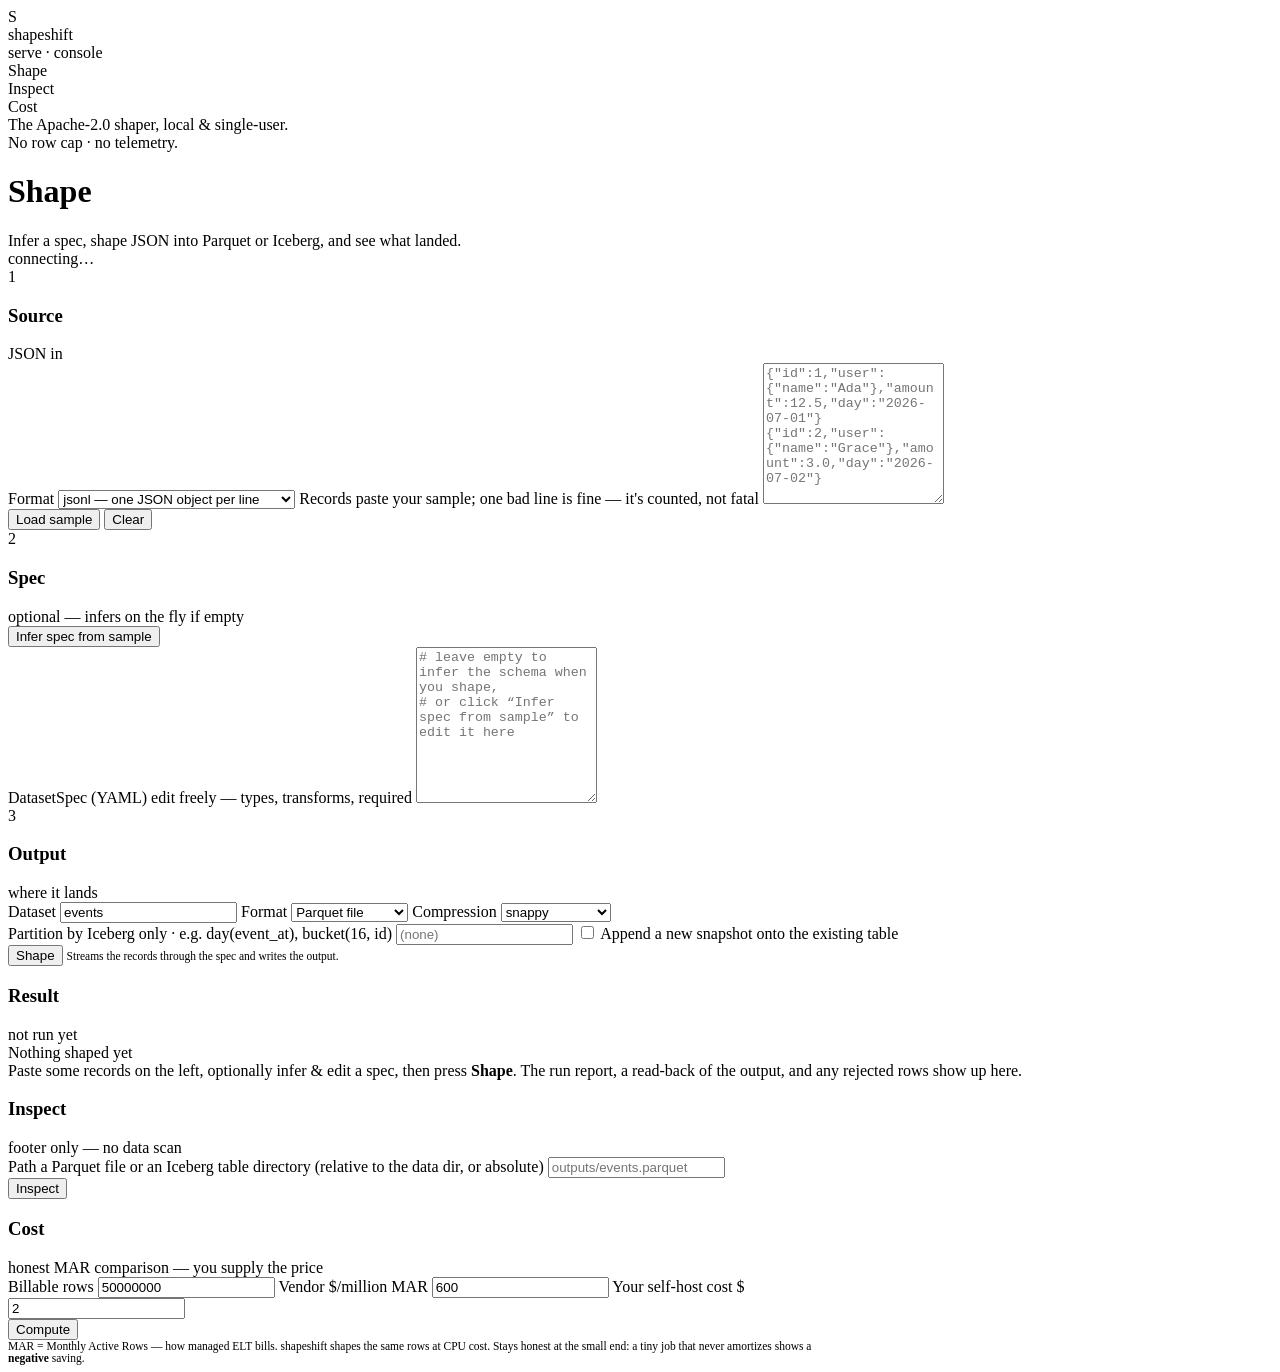
==== shapeshift-serve/ui/index.html @ a7e0b2db "sync: mirror from monorepo @ 4f60cb99 (shapeshift-oss-v0.1.1)" ====
<!DOCTYPE html>
<html lang="en">
<head>
  <meta charset="utf-8" />
  <meta name="viewport" content="width=device-width, initial-scale=1" />
  <title>shapeshift · console</title>
  <link rel="icon" href="data:image/svg+xml,<svg xmlns='http://www.w3.org/2000/svg' viewBox='0 0 32 32'><rect width='32' height='32' rx='7' fill='%234f8cff'/><text x='16' y='23' font-size='20' font-family='monospace' font-weight='bold' text-anchor='middle' fill='white'>S</text></svg>" />
  <link rel="stylesheet" href="/styles.css" />
</head>
<body>
  <div class="app">
    <!-- Sidebar -->
    <aside class="sidebar">
      <div class="brand">
        <div class="brand-mark">S</div>
        <div>
          <div class="brand-name">shapeshift</div>
          <div class="brand-sub">serve · console</div>
        </div>
      </div>
      <div class="nav-item active" data-view="shape"><span class="dot"></span> Shape</div>
      <div class="nav-item" data-view="inspect"><span class="dot"></span> Inspect</div>
      <div class="nav-item" data-view="cost"><span class="dot"></span> Cost</div>
      <div class="nav-spacer"></div>
      <div class="nav-foot">
        The Apache-2.0 shaper, local &amp; single-user.<br />No row cap · no telemetry.
      </div>
    </aside>

    <!-- Main -->
    <main class="main">
      <div class="topbar">
        <div>
          <h1 id="view-title">Shape</h1>
          <div class="sub" id="view-sub">Infer a spec, shape JSON into Parquet or Iceberg, and see what landed.</div>
        </div>
        <span class="badge" id="health-pill"><span class="dot"></span> connecting…</span>
      </div>

      <div class="content">

        <!-- ============ SHAPE ============ -->
        <section class="view active" id="view-shape">
          <div class="cols">
            <!-- left: inputs -->
            <div class="stack">
              <div class="card">
                <div class="card-head"><span class="step-n">1</span><h3>Source</h3><span class="hint">JSON in</span></div>
                <div class="card-body">
                  <label class="field">
                    <span class="lh">Format</span>
                    <select class="ctrl" id="src-format">
                      <option value="jsonl">jsonl — one JSON object per line</option>
                      <option value="json-array">json-array — a single top-level array</option>
                    </select>
                  </label>
                  <label class="field">
                    <span class="lh">Records <span class="note">paste your sample; one bad line is fine — it's counted, not fatal</span></span>
                    <textarea class="ctrl" id="src-input" rows="9" placeholder='{"id":1,"user":{"name":"Ada"},"amount":12.5,"day":"2026-07-01"}
{"id":2,"user":{"name":"Grace"},"amount":3.0,"day":"2026-07-02"}'></textarea>
                  </label>
                  <div class="btn-row">
                    <button class="btn sm ghost" id="btn-sample">Load sample</button>
                    <button class="btn sm ghost" id="btn-clear-input">Clear</button>
                  </div>
                </div>
              </div>

              <div class="card">
                <div class="card-head"><span class="step-n">2</span><h3>Spec</h3><span class="hint">optional — infers on the fly if empty</span></div>
                <div class="card-body">
                  <div class="btn-row">
                    <button class="btn sm" id="btn-infer">Infer spec from sample</button>
                    <span class="badge" id="infer-note" style="display:none"></span>
                  </div>
                  <label class="field">
                    <span class="lh">DatasetSpec (YAML) <span class="note">edit freely — types, transforms, required</span></span>
                    <textarea class="ctrl" id="spec-yaml" rows="10" placeholder="# leave empty to infer the schema when you shape,
# or click “Infer spec from sample” to edit it here"></textarea>
                  </label>
                </div>
              </div>

              <div class="card">
                <div class="card-head"><span class="step-n">3</span><h3>Output</h3><span class="hint">where it lands</span></div>
                <div class="card-body">
                  <div class="row">
                    <label class="field">
                      <span class="lh">Dataset</span>
                      <input class="ctrl mono-input" id="out-dataset" value="events" />
                    </label>
                    <label class="field">
                      <span class="lh">Format</span>
                      <select class="ctrl" id="out-format">
                        <option value="parquet">Parquet file</option>
                        <option value="iceberg">Iceberg v2 table</option>
                      </select>
                    </label>
                    <label class="field">
                      <span class="lh">Compression</span>
                      <select class="ctrl" id="out-compression">
                        <option value="snappy">snappy</option>
                        <option value="uncompressed">uncompressed</option>
                      </select>
                    </label>
                  </div>
                  <div id="iceberg-opts" class="stack hidden" style="gap:13px">
                    <label class="field">
                      <span class="lh">Partition by <span class="note">Iceberg only · e.g. day(event_at), bucket(16, id)</span></span>
                      <input class="ctrl mono-input" id="out-partition" placeholder="(none)" />
                    </label>
                    <label class="switch"><input type="checkbox" id="out-append" /><span class="track"></span> Append a new snapshot onto the existing table</label>
                  </div>
                  <div class="btn-row">
                    <button class="btn primary" id="btn-shape">Shape</button>
                    <span class="note" style="font-size:11.5px;color:var(--eg-faint)">Streams the records through the spec and writes the output.</span>
                  </div>
                </div>
              </div>
            </div>

            <!-- right: results -->
            <div class="stack">
              <div class="card">
                <div class="card-head"><h3>Result</h3><span class="hint" id="result-hint">not run yet</span></div>
                <div class="card-body" id="shape-result">
                  <div class="empty">
                    <div class="et">Nothing shaped yet</div>
                    Paste some records on the left, optionally infer &amp; edit a spec, then press <b>Shape</b>.
                    The run report, a read-back of the output, and any rejected rows show up here.
                  </div>
                </div>
              </div>
            </div>
          </div>
        </section>

        <!-- ============ INSPECT ============ -->
        <section class="view" id="view-inspect">
          <div class="card" style="max-width:820px">
            <div class="card-head"><h3>Inspect</h3><span class="hint">footer only — no data scan</span></div>
            <div class="card-body">
              <label class="field">
                <span class="lh">Path <span class="note">a Parquet file or an Iceberg table directory (relative to the data dir, or absolute)</span></span>
                <input class="ctrl mono-input" id="inspect-path" placeholder="outputs/events.parquet" />
              </label>
              <div class="btn-row"><button class="btn primary" id="btn-inspect">Inspect</button></div>
              <div id="inspect-result"></div>
            </div>
          </div>
        </section>

        <!-- ============ COST ============ -->
        <section class="view" id="view-cost">
          <div class="card" style="max-width:820px">
            <div class="card-head"><h3>Cost</h3><span class="hint">honest MAR comparison — you supply the price</span></div>
            <div class="card-body">
              <div class="row">
                <label class="field">
                  <span class="lh">Billable rows</span>
                  <input class="ctrl mono-input" id="cost-rows" value="50000000" inputmode="numeric" />
                </label>
                <label class="field">
                  <span class="lh">Vendor $/million MAR</span>
                  <input class="ctrl mono-input" id="cost-vendor" value="600" inputmode="decimal" />
                </label>
                <label class="field">
                  <span class="lh">Your self-host cost $</span>
                  <input class="ctrl mono-input" id="cost-selfhost" value="2" inputmode="decimal" />
                </label>
              </div>
              <div class="btn-row"><button class="btn primary" id="btn-cost">Compute</button></div>
              <div id="cost-result"></div>
              <div class="note" style="font-size:11.5px;color:var(--eg-faint)">
                MAR = Monthly Active Rows — how managed ELT bills. shapeshift shapes the same rows at CPU cost.
                Stays honest at the small end: a tiny job that never amortizes shows a <b>negative</b> saving.
              </div>
            </div>
          </div>
        </section>

      </div>
    </main>
  </div>
  <div id="toasts"></div>
  <script src="/app.js" defer></script>
</body>
</html>
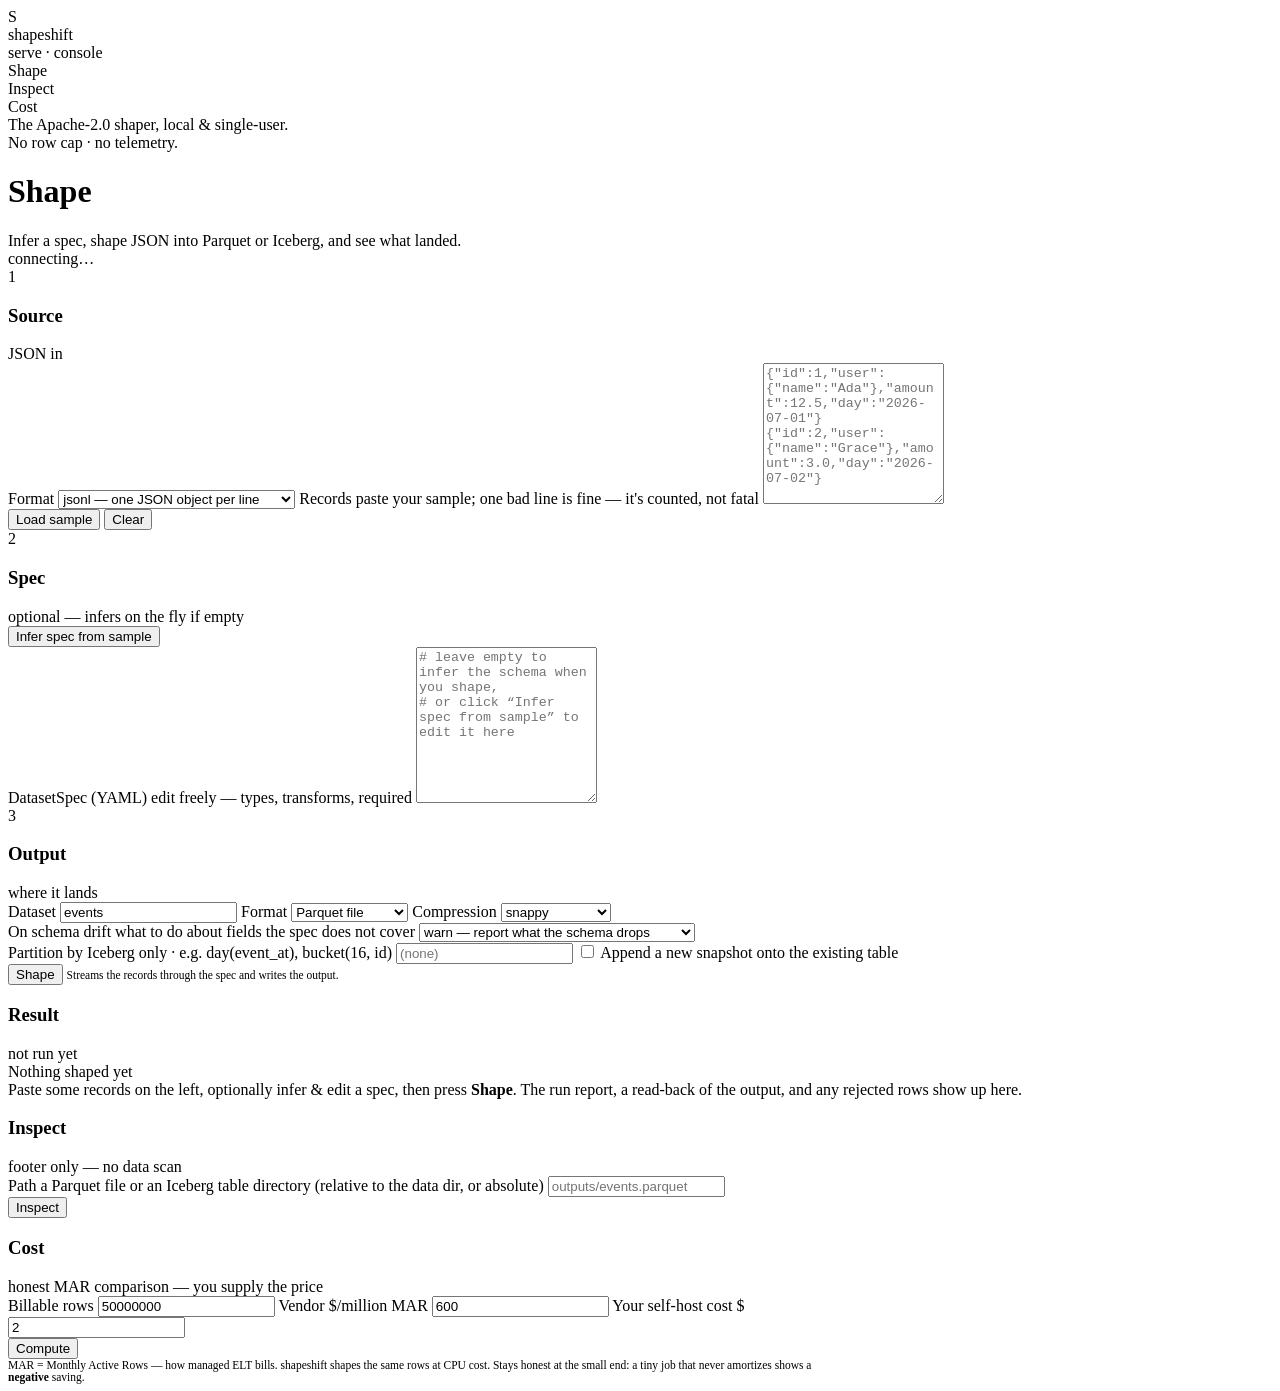
==== commit 44005ac8: "sync: mirror from monorepo @ a6ae74eb (shapeshift-oss-v0.2.0)" ====
--- a/shapeshift-serve/ui/index.html
+++ b/shapeshift-serve/ui/index.html
@@ -104,6 +104,18 @@
                       </select>
                     </label>
                   </div>
+                  <div class="row">
+                    <label class="field">
+                      <span class="lh">On schema drift <span class="note">what to do about fields the spec does not cover</span></span>
+                      <select class="ctrl" id="out-drift">
+                        <option value="warn">warn — report what the schema drops</option>
+                        <option value="rescue">rescue — keep it in a json catch-all column</option>
+                        <option value="quarantine">quarantine — reject the drifted rows</option>
+                        <option value="error">error — fail the run</option>
+                        <option value="ignore">ignore — do not look</option>
+                      </select>
+                    </label>
+                  </div>
                   <div id="iceberg-opts" class="stack hidden" style="gap:13px">
                     <label class="field">
                       <span class="lh">Partition by <span class="note">Iceberg only · e.g. day(event_at), bucket(16, id)</span></span>
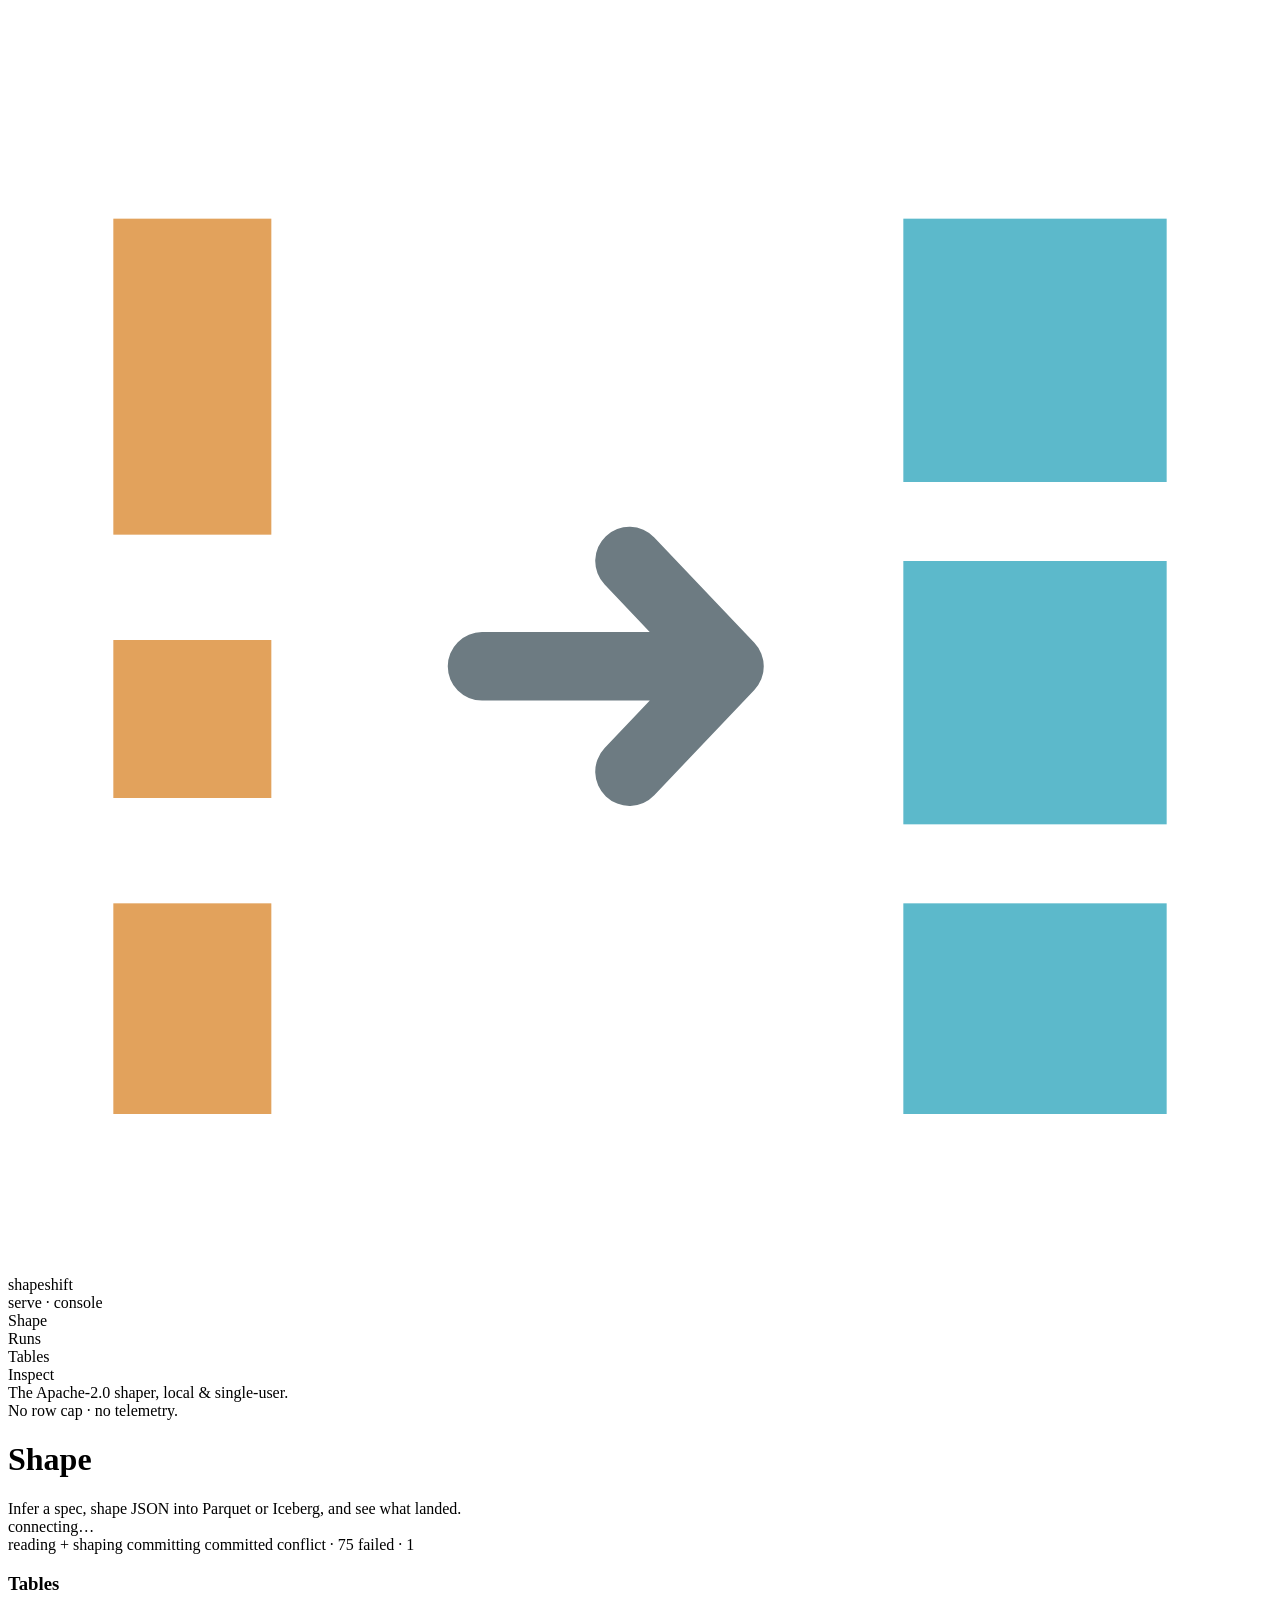
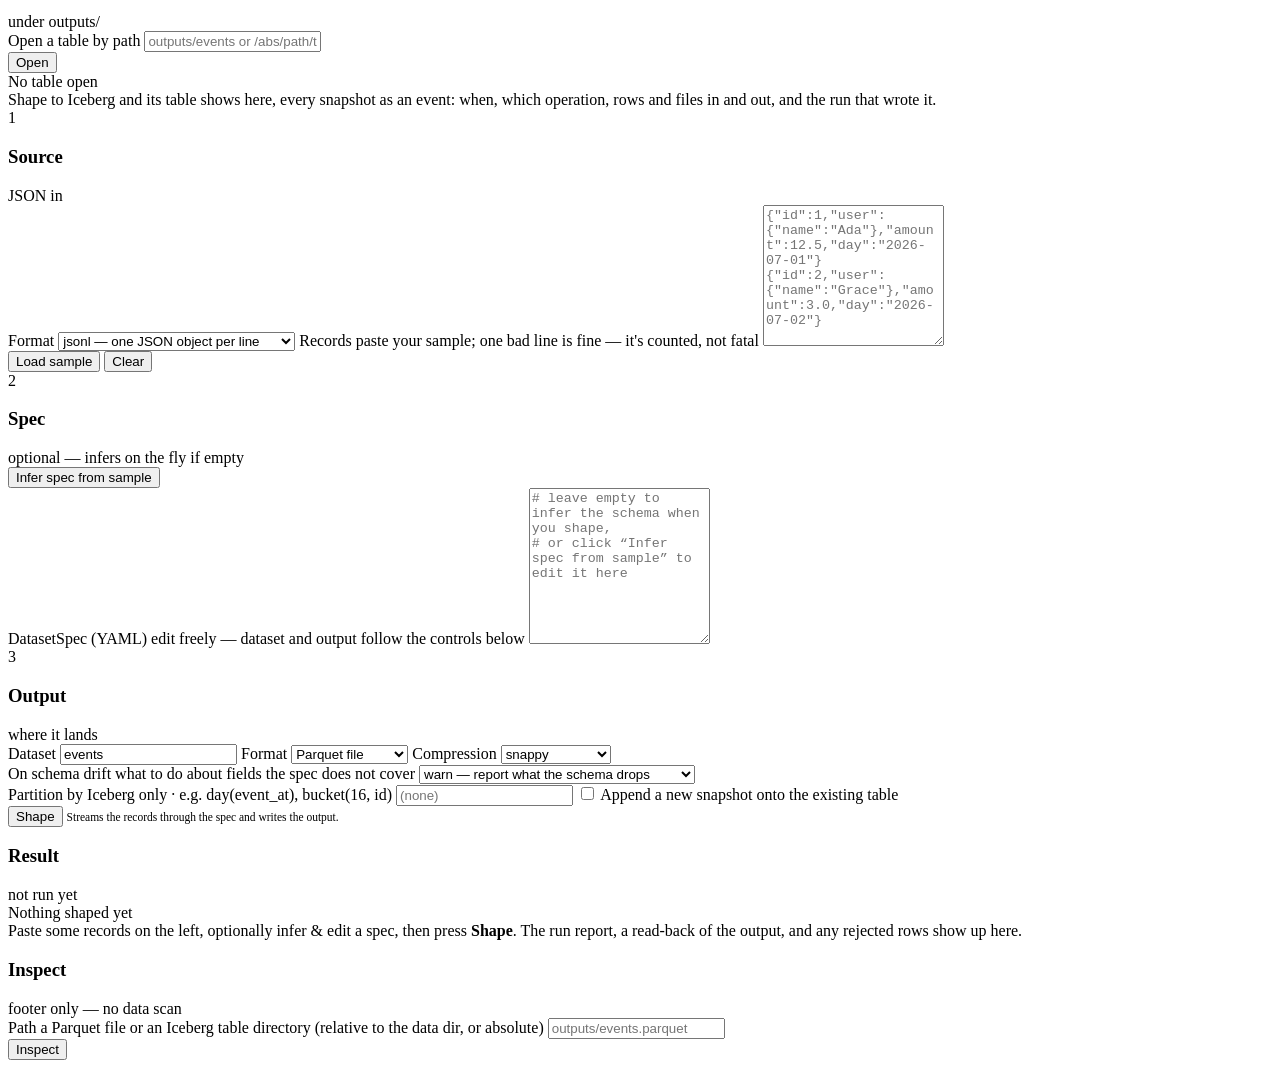
==== commit 5fda8d28: "sync: mirror from monorepo @ 5126e25cb (shapeshift-oss-v0.5.0)" ====
--- a/shapeshift-serve/ui/index.html
+++ b/shapeshift-serve/ui/index.html
@@ -4,7 +4,7 @@
   <meta charset="utf-8" />
   <meta name="viewport" content="width=device-width, initial-scale=1" />
   <title>shapeshift · console</title>
-  <link rel="icon" href="data:image/svg+xml,<svg xmlns='http://www.w3.org/2000/svg' viewBox='0 0 32 32'><rect width='32' height='32' rx='7' fill='%234f8cff'/><text x='16' y='23' font-size='20' font-family='monospace' font-weight='bold' text-anchor='middle' fill='white'>S</text></svg>" />
+  <link rel="icon" href="data:image/svg+xml,<svg xmlns='http://www.w3.org/2000/svg' viewBox='0 0 24 24'><rect width='24' height='24' fill='%230d1114'/><rect x='2' y='4' width='3' height='6' fill='%23e2a25c'/><rect x='2' y='12' width='3' height='3' fill='%23e2a25c'/><rect x='2' y='17' width='3' height='4' fill='%23e2a25c'/><rect x='17' y='4' width='5' height='5' fill='%235cb9cb'/><rect x='17' y='10.5' width='5' height='5' fill='%235cb9cb'/><rect x='17' y='17' width='5' height='4' fill='%235cb9cb'/></svg>" />
   <link rel="stylesheet" href="/styles.css" />
 </head>
 <body>
@@ -12,15 +12,25 @@
     <!-- Sidebar -->
     <aside class="sidebar">
       <div class="brand">
-        <div class="brand-mark">S</div>
+        <!-- The mark is the transformation: ragged bars resolving into even ones. -->
+        <svg class="brand-mark" viewBox="0 0 24 24" aria-hidden="true">
+          <rect x="2" y="4" width="3" height="6" fill="#e2a25c"/>
+          <rect x="2" y="12" width="3" height="3" fill="#e2a25c"/>
+          <rect x="2" y="17" width="3" height="4" fill="#e2a25c"/>
+          <path d="M9 12.5h4.4m-1.6-2 1.9 2-1.9 2" stroke="#6d7b82" stroke-width="1.3" fill="none" stroke-linecap="round" stroke-linejoin="round"/>
+          <rect x="17" y="4" width="5" height="5" fill="#5cb9cb"/>
+          <rect x="17" y="10.5" width="5" height="5" fill="#5cb9cb"/>
+          <rect x="17" y="17" width="5" height="4" fill="#5cb9cb"/>
+        </svg>
         <div>
           <div class="brand-name">shapeshift</div>
           <div class="brand-sub">serve · console</div>
         </div>
       </div>
       <div class="nav-item active" data-view="shape"><span class="dot"></span> Shape</div>
+      <div class="nav-item" data-view="runs"><span class="dot"></span> Runs <span class="count hidden" id="runs-count"></span></div>
+      <div class="nav-item" data-view="tables"><span class="dot"></span> Tables</div>
       <div class="nav-item" data-view="inspect"><span class="dot"></span> Inspect</div>
-      <div class="nav-item" data-view="cost"><span class="dot"></span> Cost</div>
       <div class="nav-spacer"></div>
       <div class="nav-foot">
         The Apache-2.0 shaper, local &amp; single-user.<br />No row cap · no telemetry.
@@ -38,6 +48,41 @@
       </div>
 
       <div class="content">
+
+        <!-- ============ RUNS ============ -->
+        <section class="view" id="view-runs">
+          <div class="legend">
+            <span><i class="l-shaping"></i>reading + shaping</span>
+            <span><i class="l-commit"></i>committing</span>
+            <span><i class="l-ok"></i>committed</span>
+            <span><i class="l-conflict"></i>conflict · 75</span>
+            <span><i class="l-failed"></i>failed · 1</span>
+          </div>
+          <div id="runs-list"></div>
+          <div id="run-detail" style="margin-top:18px"></div>
+        </section>
+
+        <!-- ============ TABLES ============ -->
+        <section class="view" id="view-tables">
+          <div class="tables">
+            <div class="card">
+              <div class="card-head"><h3>Tables</h3><span class="hint">under outputs/</span></div>
+              <div class="tb-list" id="tables-list"></div>
+              <div class="card-body" style="border-top:1px solid var(--eg-border-soft)">
+                <label class="field">Open a table by path
+                  <input class="ctrl mono-input" id="table-path" placeholder="outputs/events or /abs/path/to/table" />
+                </label>
+                <div class="btn-row"><button class="btn sm" id="btn-table-open">Open</button></div>
+              </div>
+            </div>
+            <div class="card" id="table-detail">
+              <div class="empty" style="border:0">
+                <div class="et">No table open</div>
+                Shape to Iceberg and its table shows here, every snapshot as an event: when, which operation, rows and files in and out, and the run that wrote it.
+              </div>
+            </div>
+          </div>
+        </section>
 
         <!-- ============ SHAPE ============ -->
         <section class="view active" id="view-shape">
@@ -74,7 +119,7 @@
                     <span class="badge" id="infer-note" style="display:none"></span>
                   </div>
                   <label class="field">
-                    <span class="lh">DatasetSpec (YAML) <span class="note">edit freely — types, transforms, required</span></span>
+                    <span class="lh">DatasetSpec (YAML) <span class="note">edit freely — dataset and output follow the controls below</span></span>
                     <textarea class="ctrl" id="spec-yaml" rows="10" placeholder="# leave empty to infer the schema when you shape,
 # or click “Infer spec from sample” to edit it here"></textarea>
                   </label>
@@ -162,35 +207,6 @@
           </div>
         </section>
 
-        <!-- ============ COST ============ -->
-        <section class="view" id="view-cost">
-          <div class="card" style="max-width:820px">
-            <div class="card-head"><h3>Cost</h3><span class="hint">honest MAR comparison — you supply the price</span></div>
-            <div class="card-body">
-              <div class="row">
-                <label class="field">
-                  <span class="lh">Billable rows</span>
-                  <input class="ctrl mono-input" id="cost-rows" value="50000000" inputmode="numeric" />
-                </label>
-                <label class="field">
-                  <span class="lh">Vendor $/million MAR</span>
-                  <input class="ctrl mono-input" id="cost-vendor" value="600" inputmode="decimal" />
-                </label>
-                <label class="field">
-                  <span class="lh">Your self-host cost $</span>
-                  <input class="ctrl mono-input" id="cost-selfhost" value="2" inputmode="decimal" />
-                </label>
-              </div>
-              <div class="btn-row"><button class="btn primary" id="btn-cost">Compute</button></div>
-              <div id="cost-result"></div>
-              <div class="note" style="font-size:11.5px;color:var(--eg-faint)">
-                MAR = Monthly Active Rows — how managed ELT bills. shapeshift shapes the same rows at CPU cost.
-                Stays honest at the small end: a tiny job that never amortizes shows a <b>negative</b> saving.
-              </div>
-            </div>
-          </div>
-        </section>
-
       </div>
     </main>
   </div>
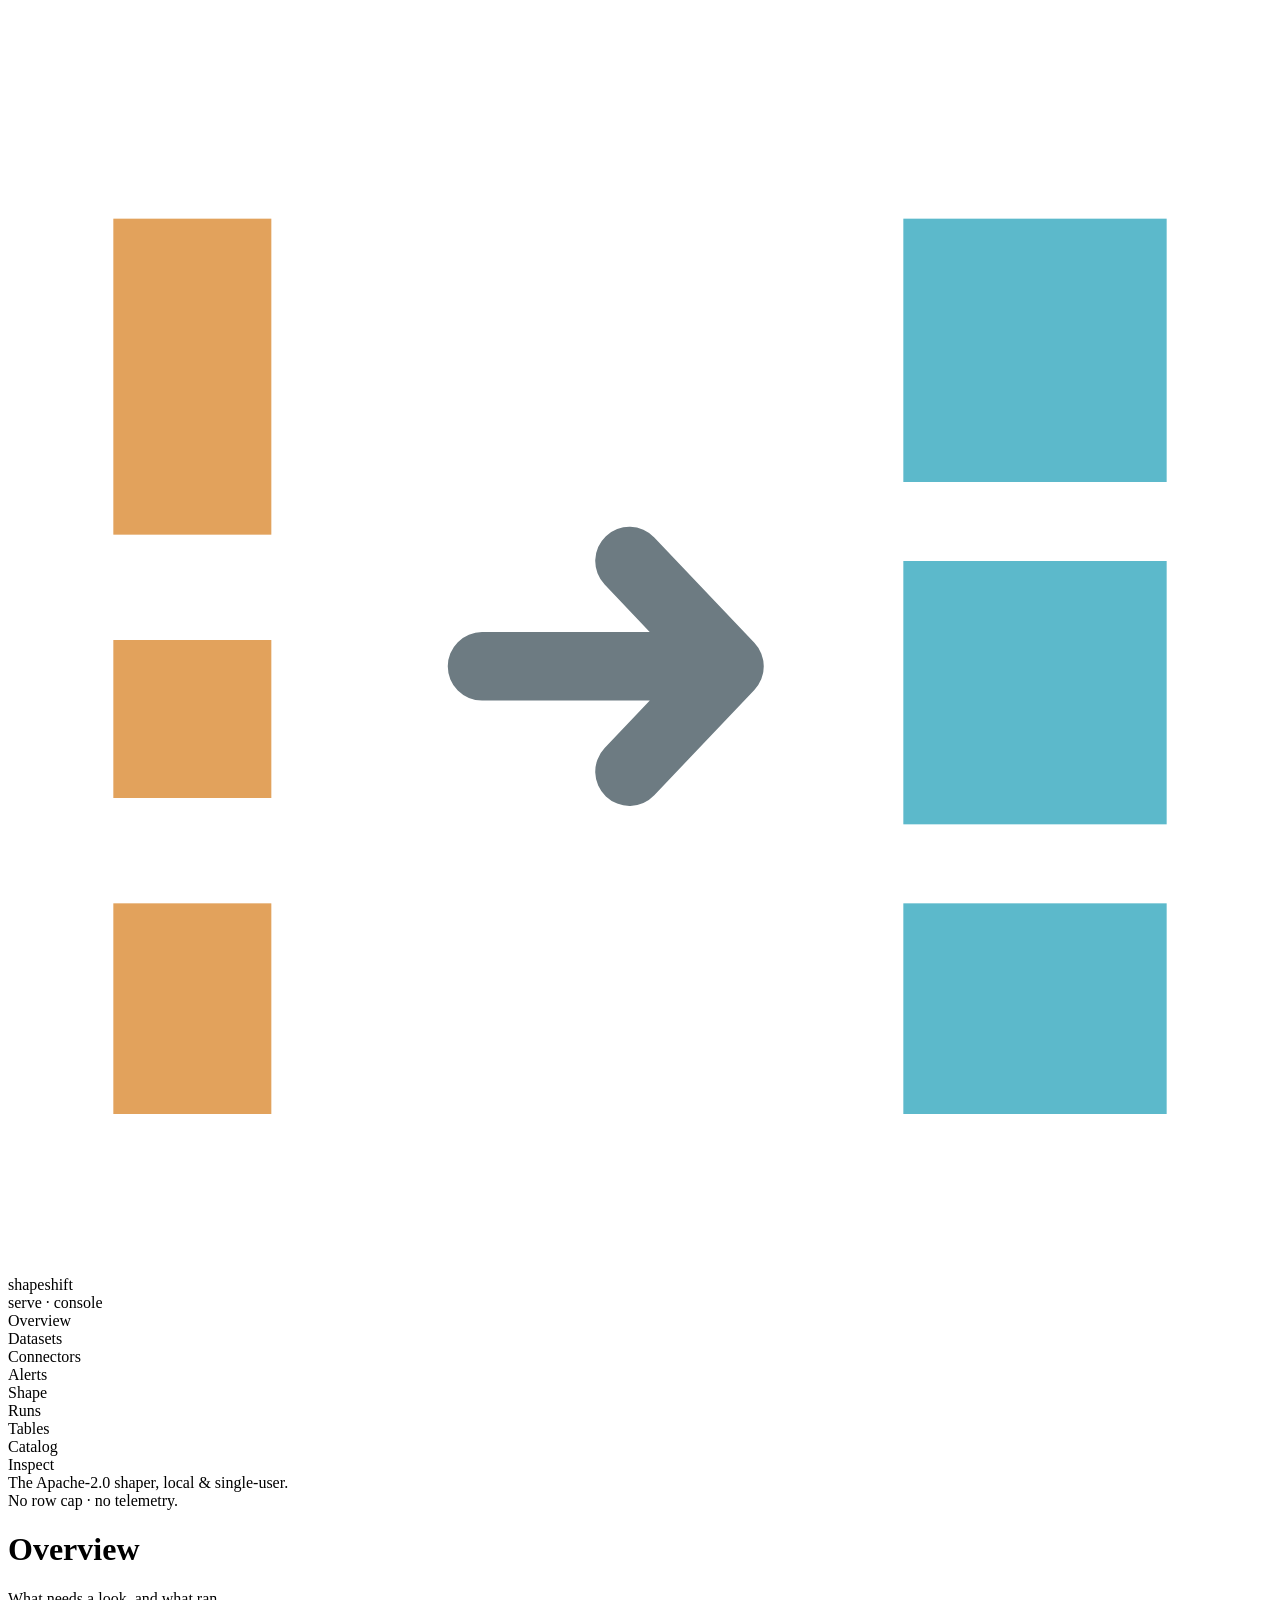
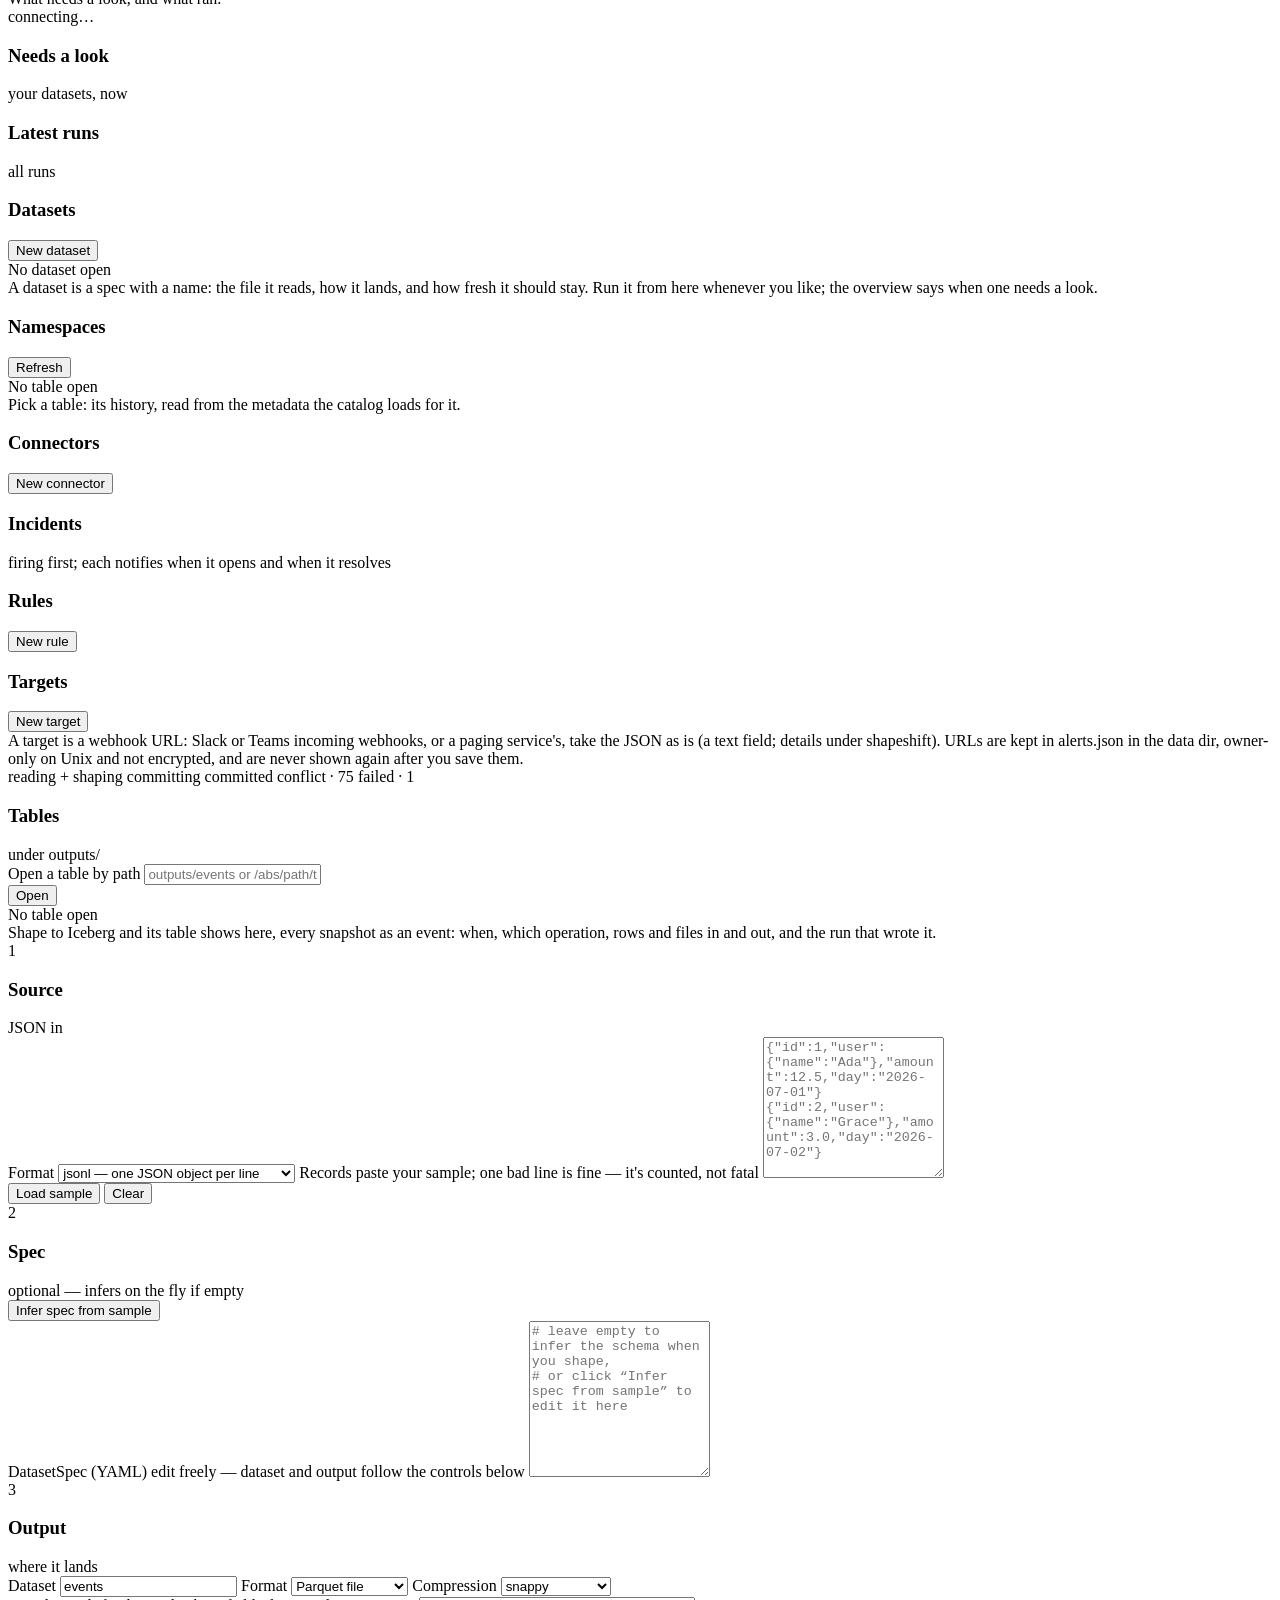
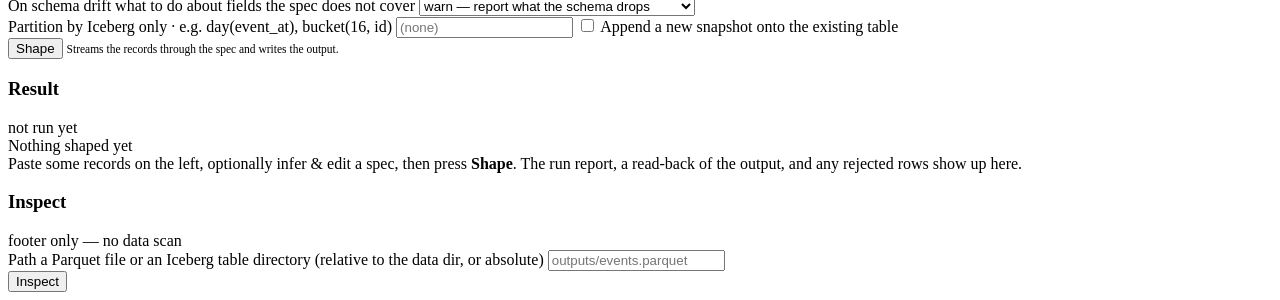
==== commit faf97726: "sync: mirror from monorepo @ a24fc27f9 (shapeshift-oss-v0.6.0-rc.1)" ====
--- a/shapeshift-serve/ui/index.html
+++ b/shapeshift-serve/ui/index.html
@@ -27,9 +27,14 @@
           <div class="brand-sub">serve · console</div>
         </div>
       </div>
-      <div class="nav-item active" data-view="shape"><span class="dot"></span> Shape</div>
+      <div class="nav-item active" data-view="overview"><span class="dot"></span> Overview <span class="count hidden" id="attention-count"></span></div>
+      <div class="nav-item" data-view="datasets"><span class="dot"></span> Datasets</div>
+      <div class="nav-item" data-view="connectors"><span class="dot"></span> Connectors</div>
+      <div class="nav-item" data-view="alerts"><span class="dot"></span> Alerts <span class="count hidden" id="firing-count"></span></div>
+      <div class="nav-item" data-view="shape"><span class="dot"></span> Shape</div>
       <div class="nav-item" data-view="runs"><span class="dot"></span> Runs <span class="count hidden" id="runs-count"></span></div>
       <div class="nav-item" data-view="tables"><span class="dot"></span> Tables</div>
+      <div class="nav-item" data-view="catalog"><span class="dot"></span> Catalog</div>
       <div class="nav-item" data-view="inspect"><span class="dot"></span> Inspect</div>
       <div class="nav-spacer"></div>
       <div class="nav-foot">
@@ -41,13 +46,97 @@
     <main class="main">
       <div class="topbar">
         <div>
-          <h1 id="view-title">Shape</h1>
-          <div class="sub" id="view-sub">Infer a spec, shape JSON into Parquet or Iceberg, and see what landed.</div>
+          <h1 id="view-title">Overview</h1>
+          <div class="sub" id="view-sub">What needs a look, and what ran.</div>
         </div>
         <span class="badge" id="health-pill"><span class="dot"></span> connecting…</span>
       </div>
 
       <div class="content">
+
+        <!-- ============ OVERVIEW ============ -->
+        <section class="view active" id="view-overview">
+          <div class="stats ov-stats" id="ov-stats"></div>
+          <div class="cols" style="margin-top:18px">
+            <div class="card">
+              <div class="card-head"><h3>Needs a look</h3><span class="hint">your datasets, now</span></div>
+              <div id="ov-attention"></div>
+            </div>
+            <div class="card">
+              <div class="card-head"><h3>Latest runs</h3><span class="hint"><a class="lnk" data-goto="runs">all runs</a></span></div>
+              <div id="ov-recent"></div>
+            </div>
+          </div>
+        </section>
+
+        <!-- ============ DATASETS ============ -->
+        <section class="view" id="view-datasets">
+          <div class="tables">
+            <div class="card">
+              <div class="card-head"><h3>Datasets</h3><span class="hint"><button class="btn sm" id="btn-ds-new">New dataset</button></span></div>
+              <div class="tb-list" id="ds-list"></div>
+            </div>
+            <div id="ds-detail">
+              <div class="card"><div class="empty" style="border:0">
+                <div class="et">No dataset open</div>
+                A dataset is a spec with a name: the file it reads, how it lands, and how fresh it should stay.
+                Run it from here whenever you like; the overview says when one needs a look.
+              </div></div>
+            </div>
+          </div>
+        </section>
+
+        <!-- ============ CATALOG ============ -->
+        <section class="view" id="view-catalog">
+          <div class="caveat" id="ct-head"></div>
+          <div class="tables" style="margin-top:18px">
+            <div class="card">
+              <div class="card-head"><h3>Namespaces</h3><span class="hint"><button class="btn sm ghost" id="btn-ct-refresh">Refresh</button></span></div>
+              <div class="tb-list" id="ct-list"></div>
+            </div>
+            <div>
+              <div class="card" id="ct-detail"><div class="empty" style="border:0"><div class="et">No table open</div>Pick a table: its history, read from the metadata the catalog loads for it.</div></div>
+              <div class="card hidden" id="ct-engines" style="margin-top:18px"></div>
+            </div>
+          </div>
+        </section>
+
+        <!-- ============ CONNECTORS ============ -->
+        <section class="view" id="view-connectors">
+          <div class="caveat" id="cn-listener"></div>
+          <div id="cn-token" class="hidden" style="margin-top:14px"></div>
+          <div class="card" style="margin-top:18px">
+            <div class="card-head"><h3>Connectors</h3><span class="hint"><button class="btn sm" id="btn-cn-new">New connector</button></span></div>
+            <div id="cn-list"></div>
+            <div class="card-body hidden" id="cn-form" style="border-top:1px solid var(--eg-border-soft)"></div>
+          </div>
+        </section>
+
+        <!-- ============ ALERTS ============ -->
+        <section class="view" id="view-alerts">
+          <div class="card">
+            <div class="card-head"><h3>Incidents</h3><span class="hint">firing first; each notifies when it opens and when it resolves</span></div>
+            <div id="al-incidents"></div>
+          </div>
+          <div class="cols" style="margin-top:18px">
+            <div class="card">
+              <div class="card-head"><h3>Rules</h3><span class="hint"><button class="btn sm" id="btn-rule-new">New rule</button></span></div>
+              <div id="al-rules"></div>
+              <div class="card-body hidden" id="al-rule-form" style="border-top:1px solid var(--eg-border-soft)"></div>
+            </div>
+            <div class="card">
+              <div class="card-head"><h3>Targets</h3><span class="hint"><button class="btn sm" id="btn-target-new">New target</button></span></div>
+              <div id="al-targets"></div>
+              <div class="card-body hidden" id="al-target-form" style="border-top:1px solid var(--eg-border-soft)"></div>
+              <div class="card-body t2" style="border-top:1px solid var(--eg-border-soft)"><p style="margin:0">
+                A target is a webhook URL: Slack or Teams incoming webhooks, or a paging service's, take
+                the JSON as is (a <span class="mono">text</span> field; details under <span class="mono">shapeshift</span>).
+                URLs are kept in <span class="mono">alerts.json</span> in the data dir, owner-only on Unix and not
+                encrypted, and are never shown again after you save them.
+              </p></div>
+            </div>
+          </div>
+        </section>
 
         <!-- ============ RUNS ============ -->
         <section class="view" id="view-runs">
@@ -85,7 +174,7 @@
         </section>
 
         <!-- ============ SHAPE ============ -->
-        <section class="view active" id="view-shape">
+        <section class="view" id="view-shape">
           <div class="cols">
             <!-- left: inputs -->
             <div class="stack">
